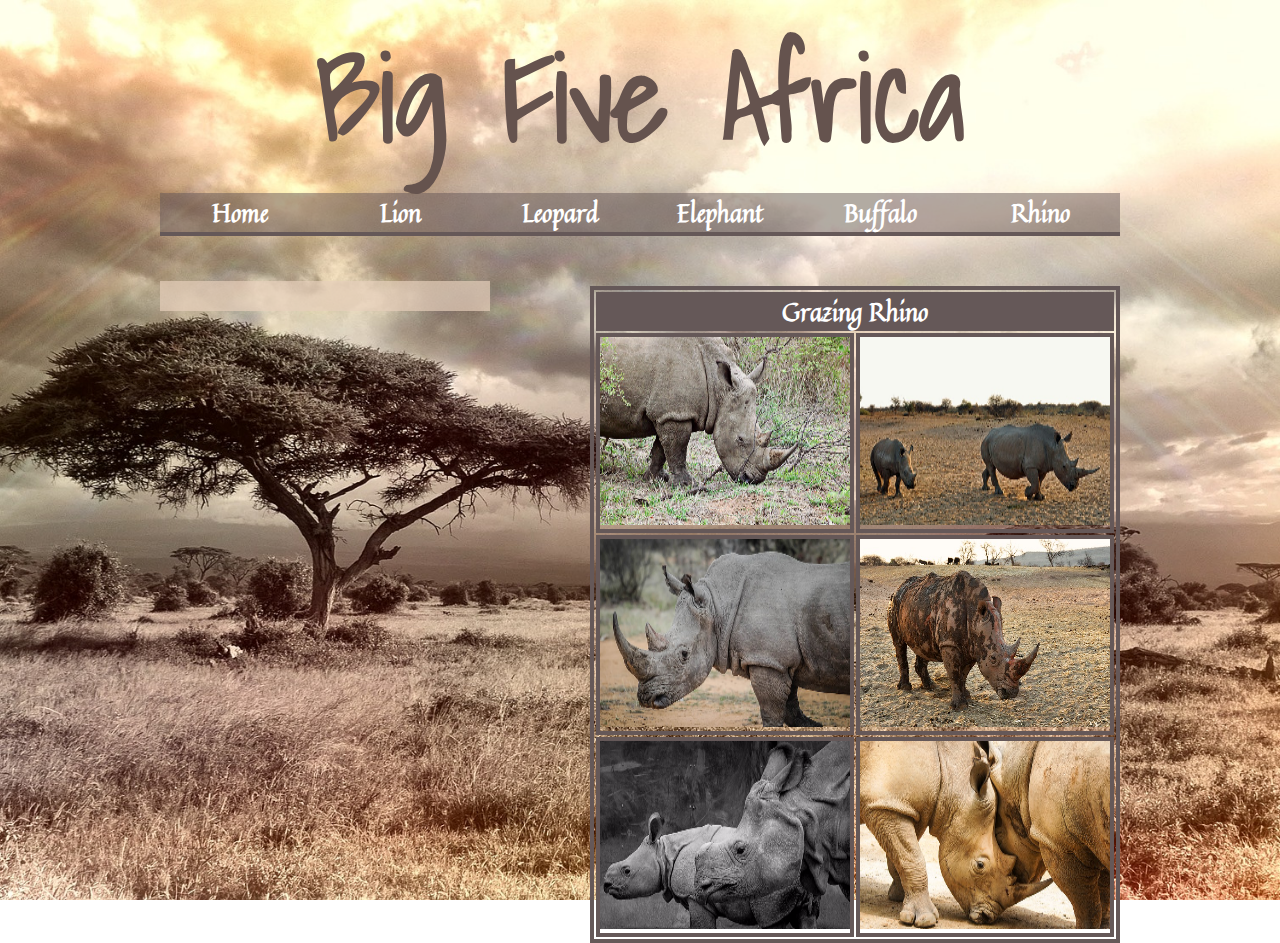
==== rhino.html @ 7510749e "my first upload" ====
<!doctype html>
<html>
    <head>
        <title>Rhino</title>   
        <link href='https://fonts.googleapis.com/css?family=Shadows+Into+Light' rel='stylesheet' type='text/css'>
        <link href='https://fonts.googleapis.com/css?family=Quintessential' rel='stylesheet' type='text/css'>
        <link rel="stylesheet" type="text/css" href="bigfive.css">
    </head>
    <body>
        <div id="container">
            <div class="banner">
                <h1>Big Five Africa</h1>
            </div><!--ends banner div-->
            <div class="menubar">
                 <ul>
                    <li><a href="index.html">Home</a></li>
                    <li><a href="lion.html">Lion</a></li>
                    <li><a href="leopard.html">Leopard</a></li>
                    <li><a href="elephant.html">Elephant</a></li>
                    <li><a href="buffalo.html">Buffalo</a></li>
                    <li><a href="rhino.html">Rhino</a></li>
                </ul>
            </div><!--ends menubar div-->
            <div class="imagetable">
                <table>
                   <thead>
                       <th colspan=2>Grazing Rhino</th>
                   </thead>
                   <tbody>
                       <tr>
                           <td><img src="images/rhino1.jpg"/></td>
                           <td> <img src="images/rhino2.jpg"/></td>
                       </tr>
                       <tr>
                           <td><img src="images/rhino3.jpg"/></td>
                           <td><img src="images/rhino4.jpg"/></td>
                       </tr>
                        <tr>
                           <td><img src="images/rhino5.jpg"/></td>
                           <td><img src="images/rhino6.jpg"/></td>
                       </tr>
                   </tbody>
                </table>
            </div><!--ends imagetable div-->
            <div class="content">
                <p>
                     
                </p>
            </div><!--ends content div-->
        </div><!--ends container div--> 
        
        
    </body>
</html>
---- bigfive.css ----
* {
    margin: 0px;
    padding: 0px;
}

#container {
    width:960px;
    margin:auto;
}

body {
     background-image: url(images/background.jpg);
     background-repeat: no-repeat;
     background-attachment: fixed;
     background-size: cover;
     background-position: top center;
}

h1 {
    color: #65534e;
}

.banner{
    text-align:center;
    font-size: 60px;
    font-family: 'Shadows Into Light', cursive;
}

.menubar ul{
    display: table;
    width:100%;
    margin: 0px;
    padding: 0px;
    background-color: rgba(101, 88, 88, 0.5);
}

.menubar ul li{
    display: table-cell;
    text-align:center;
    width:16.6%;
    border-bottom: rgba(101, 88, 88, 1) solid 4px;
}

.menubar a{
    text-decoration: none;
    color: white;
    font-size: 25px;
    font-weight: bold;
    font-family: 'Quintessential', cursive;
}

.menubar a:hover{
    background-color: rgba(101, 88, 88, 1);
    
}

.imagetable {
    float: right; /*makes the image table stay to the right*/
    margin-top: 50px;
}
   
th {
    color: white;
    font-size: 25px;
    font-weight: bold;
    font-family: 'Quintessential', cursive;
    background-color: rgba(101, 88, 88, 1);
}
 
table, td {
border: rgba(101, 88, 88, 1) solid 4px;;
}

.content {
    float: left;
    width: 300px;
    padding: 15px 15px;
    margin-top: 45px;
    background-color: rgba(231, 207, 187, 0.69);
}

img {
    height: 188px ;
    width: 250px;
}

p {
    text-align: center;
    font-family: 'Quintessential', cursive;
    font-size: 20px;
    color: #4c413d;
    font-weight: bold;
}

.content p a {
    text-decoration: none;
    color: white;
}

.content p a:hover {
    color: #65534e;
}
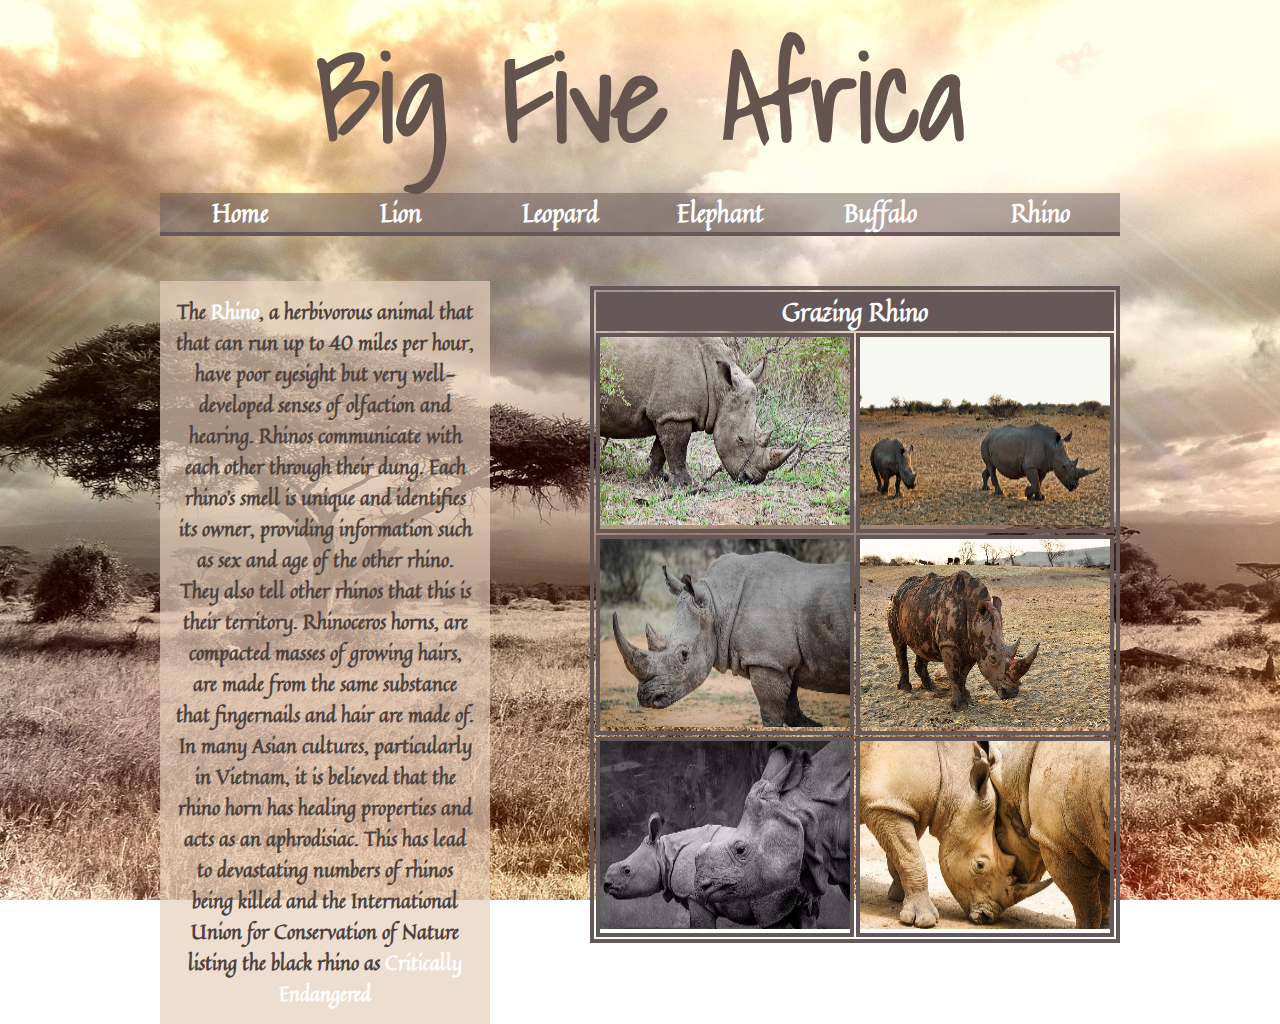
==== commit fc280370: "updated version" ====
--- a/rhino.html
+++ b/rhino.html
@@ -43,8 +43,14 @@
                 </table>
             </div><!--ends imagetable div-->
             <div class="content">
-                <p>
-                     
+                <p>The <a href="https://en.wikipedia.org/wiki/Rhinoceros" target="_blank">Rhino</a>, a herbivorous animal that
+                that can run up to 40 miles per hour, have poor eyesight but very well-developed senses of olfaction and hearing.
+                Rhinos communicate with each other through their dung. Each rhino's smell is unique and identifies its owner, providing 
+                information such as sex and age of the other rhino. They also tell other rhinos that this is their territory. Rhinoceros horns, are compacted masses of 
+                growing hairs, are made from the same substance that fingernails and hair are made of. In many Asian cultures, particularly in Vietnam, it is believed that the rhino horn 
+                has healing properties and acts as an aphrodisiac. This has lead to devastating numbers of rhinos being killed and the
+                International Union for Conservation of Nature listing the black rhino as <a href=" http://www.iucnredlist.org/details/6557/0" target="_blank">
+                Critically Endangered</a>
                 </p>
             </div><!--ends content div-->
         </div><!--ends container div--> 
